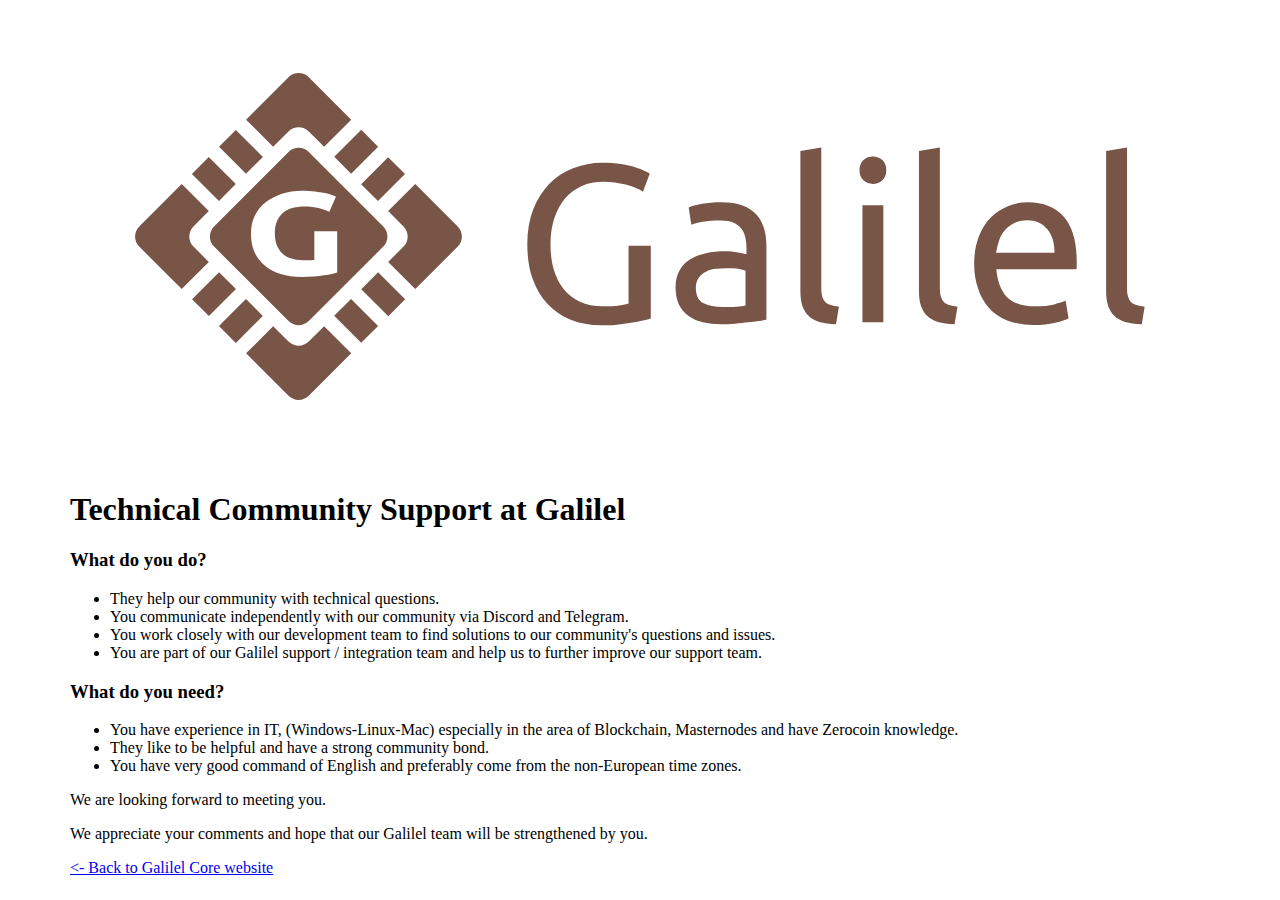
==== hire/1.html @ b07b4a9b "Budget proposals template v4 / Hire template v1" ====
<!DOCTYPE HTML>

<html>
    <head>
        <meta http-equiv="Content-Type" content="text/html; charset=UTF-8" />
        <title>Galilel Core - Hire</title>
        <link rel="stylesheet" type="text/css" href="../css/grid12.css" />
        <link rel="stylesheet" type="text/css" href="../css/style.css" />
        <link href="https://fonts.googleapis.com/css?family=Ubuntu:300,400,700" rel="stylesheet">
    </head>
    <body>
        <div class="container">
            <div class="row">
                <div class="col-xs-12">
                    <div id="propsale_container">
                        <img id="logo" src="../images/Galilel_Logo_Text_RGB_Brown.svg">
                        <div id="propsale_header">
                            <h1>Technical Community Support at Galilel</h1>
                        </div>
                        <div id="propsale_content">
                            <h3>What do you do?</h3>
                            <ul>
                                <li>
                                    They help our community with technical questions.
                                </li>
                                <li>
                                    You communicate independently with our community via Discord and Telegram.
                                </li>
                                <li>
                                    You work closely with our development team to find solutions to our community's questions and issues.
                                </li>
                                <li>
                                    You are part of our Galilel support / integration team and help us to further improve our support team.
                                </li>
                            </ul>                           
                            <h3>What do you need?</h3>
                            <ul>
                                <li>
                                    You have experience in IT, (Windows-Linux-Mac) especially in the area of ​​Blockchain, Masternodes and have Zerocoin knowledge.
                                </li>
                                <li>
                                    They like to be helpful and have a strong community bond.
                                </li>
                                <li>
                                    You have very good command of English and preferably come from the non-European time zones.
                                </li>
                            </ul>
                            <p>
                                We are looking forward to meeting you.
                            </p>
                            <p>
                                We appreciate your comments and hope that our Galilel team will be strengthened by you.
                            </p>
                        </div>
                        <a href="https://galilel.cloud"><- Back to Galilel Core website</a>
                    </div>
                </div>
            </div>
        </div>
    </body>
</html>
---- css/grid12.css ----
@-ms-viewport {
    width: device-width;
  }
  .visible-xs,
  .visible-sm,
  .visible-md,
  .visible-lg {
    display: none !important;
  }
  .visible-xs-block,
  .visible-xs-inline,
  .visible-xs-inline-block,
  .visible-sm-block,
  .visible-sm-inline,
  .visible-sm-inline-block,
  .visible-md-block,
  .visible-md-inline,
  .visible-md-inline-block,
  .visible-lg-block,
  .visible-lg-inline,
  .visible-lg-inline-block {
    display: none !important;
  }
  @media (max-width: 767px) {
    .visible-xs {
      display: block !important;
    }
    table.visible-xs {
      display: table;
    }
    tr.visible-xs {
      display: table-row !important;
    }
    th.visible-xs,
    td.visible-xs {
      display: table-cell !important;
    }
  }
  @media (max-width: 767px) {
    .visible-xs-block {
      display: block !important;
    }
  }
  @media (max-width: 767px) {
    .visible-xs-inline {
      display: inline !important;
    }
  }
  @media (max-width: 767px) {
    .visible-xs-inline-block {
      display: inline-block !important;
    }
  }
  @media (min-width: 768px) and (max-width: 991px) {
    .visible-sm {
      display: block !important;
    }
    table.visible-sm {
      display: table;
    }
    tr.visible-sm {
      display: table-row !important;
    }
    th.visible-sm,
    td.visible-sm {
      display: table-cell !important;
    }
  }
  @media (min-width: 768px) and (max-width: 991px) {
    .visible-sm-block {
      display: block !important;
    }
  }
  @media (min-width: 768px) and (max-width: 991px) {
    .visible-sm-inline {
      display: inline !important;
    }
  }
  @media (min-width: 768px) and (max-width: 991px) {
    .visible-sm-inline-block {
      display: inline-block !important;
    }
  }
  @media (min-width: 992px) and (max-width: 1199px) {
    .visible-md {
      display: block !important;
    }
    table.visible-md {
      display: table;
    }
    tr.visible-md {
      display: table-row !important;
    }
    th.visible-md,
    td.visible-md {
      display: table-cell !important;
    }
  }
  @media (min-width: 992px) and (max-width: 1199px) {
    .visible-md-block {
      display: block !important;
    }
  }
  @media (min-width: 992px) and (max-width: 1199px) {
    .visible-md-inline {
      display: inline !important;
    }
  }
  @media (min-width: 992px) and (max-width: 1199px) {
    .visible-md-inline-block {
      display: inline-block !important;
    }
  }
  @media (min-width: 1200px) {
    .visible-lg {
      display: block !important;
    }
    table.visible-lg {
      display: table;
    }
    tr.visible-lg {
      display: table-row !important;
    }
    th.visible-lg,
    td.visible-lg {
      display: table-cell !important;
    }
  }
  @media (min-width: 1200px) {
    .visible-lg-block {
      display: block !important;
    }
  }
  @media (min-width: 1200px) {
    .visible-lg-inline {
      display: inline !important;
    }
  }
  @media (min-width: 1200px) {
    .visible-lg-inline-block {
      display: inline-block !important;
    }
  }
  @media (max-width: 767px) {
    .hidden-xs {
      display: none !important;
    }
  }
  @media (min-width: 768px) and (max-width: 991px) {
    .hidden-sm {
      display: none !important;
    }
  }
  @media (min-width: 992px) and (max-width: 1199px) {
    .hidden-md {
      display: none !important;
    }
  }
  @media (min-width: 1200px) {
    .hidden-lg {
      display: none !important;
    }
  }
  .visible-print {
    display: none !important;
  }
  @media print {
    .visible-print {
      display: block !important;
    }
    table.visible-print {
      display: table;
    }
    tr.visible-print {
      display: table-row !important;
    }
    th.visible-print,
    td.visible-print {
      display: table-cell !important;
    }
  }
  .visible-print-block {
    display: none !important;
  }
  @media print {
    .visible-print-block {
      display: block !important;
    }
  }
  .visible-print-inline {
    display: none !important;
  }
  @media print {
    .visible-print-inline {
      display: inline !important;
    }
  }
  .visible-print-inline-block {
    display: none !important;
  }
  @media print {
    .visible-print-inline-block {
      display: inline-block !important;
    }
  }
  @media print {
    .hidden-print {
      display: none !important;
    }
  }
  .container {
    margin-right: auto;
    margin-left: auto;
    padding-left: 15px;
    padding-right: 15px;
  }
  @media (min-width: 768px) {
    .container {
      width: 750px;
    }
  }
  @media (min-width: 992px) {
    .container {
      width: 970px;
    }
  }
  @media (min-width: 1200px) {
    .container {
      width: 1170px;
    }
  }
  .container-fluid {
    margin-right: auto;
    margin-left: auto;
    padding-left: 15px;
    padding-right: 15px;
  }
  .row {
    margin-left: -15px;
    margin-right: -15px;
  }
  .col, .col-xs-1, .col-sm-1, .col-md-1, .col-lg-1, .col-xs-2, .col-sm-2, .col-md-2, .col-lg-2, .col-xs-3, .col-sm-3, .col-md-3, .col-lg-3, .col-xs-4, .col-sm-4, .col-md-4, .col-lg-4, .col-xs-5, .col-sm-5, .col-md-5, .col-lg-5, .col-xs-6, .col-sm-6, .col-md-6, .col-lg-6, .col-xs-7, .col-sm-7, .col-md-7, .col-lg-7, .col-xs-8, .col-sm-8, .col-md-8, .col-lg-8, .col-xs-9, .col-sm-9, .col-md-9, .col-lg-9, .col-xs-10, .col-sm-10, .col-md-10, .col-lg-10, .col-xs-11, .col-sm-11, .col-md-11, .col-lg-11, .col-xs-12, .col-sm-12, .col-md-12, .col-lg-12 {
    position: relative;
    min-height: 1px;
    padding-left: 15px;
    padding-right: 15px;
  }
  .col, .col-xs-1, .col-xs-2, .col-xs-3, .col-xs-4, .col-xs-5, .col-xs-6, .col-xs-7, .col-xs-8, .col-xs-9, .col-xs-10, .col-xs-11, .col-xs-12 {
    float: left;
  }
  .col-xs-12 {
    width: 100%;
  }
  .col-xs-11 {
    width: 91.66666667%;
  }
  .col-xs-10 {
    width: 83.33333333%;
  }
  .col-xs-9 {
    width: 75%;
  }
  .col-xs-8 {
    width: 66.66666667%;
  }
  .col-xs-7 {
    width: 58.33333333%;
  }
  .col-xs-6 {
    width: 50%;
  }
  .col-xs-5 {
    width: 41.66666667%;
  }
  .col-xs-4 {
    width: 33.33333333%;
  }
  .col-xs-3 {
    width: 25%;
  }
  .col-xs-2 {
    width: 16.66666667%;
  }
  .col-xs-1 {
    width: 8.33333333%;
  }
  .col-xs-pull-12 {
    right: 100%;
  }
  .col-xs-pull-11 {
    right: 91.66666667%;
  }
  .col-xs-pull-10 {
    right: 83.33333333%;
  }
  .col-xs-pull-9 {
    right: 75%;
  }
  .col-xs-pull-8 {
    right: 66.66666667%;
  }
  .col-xs-pull-7 {
    right: 58.33333333%;
  }
  .col-xs-pull-6 {
    right: 50%;
  }
  .col-xs-pull-5 {
    right: 41.66666667%;
  }
  .col-xs-pull-4 {
    right: 33.33333333%;
  }
  .col-xs-pull-3 {
    right: 25%;
  }
  .col-xs-pull-2 {
    right: 16.66666667%;
  }
  .col-xs-pull-1 {
    right: 8.33333333%;
  }
  .col-xs-pull-0 {
    right: auto;
  }
  .col-xs-push-12 {
    left: 100%;
  }
  .col-xs-push-11 {
    left: 91.66666667%;
  }
  .col-xs-push-10 {
    left: 83.33333333%;
  }
  .col-xs-push-9 {
    left: 75%;
  }
  .col-xs-push-8 {
    left: 66.66666667%;
  }
  .col-xs-push-7 {
    left: 58.33333333%;
  }
  .col-xs-push-6 {
    left: 50%;
  }
  .col-xs-push-5 {
    left: 41.66666667%;
  }
  .col-xs-push-4 {
    left: 33.33333333%;
  }
  .col-xs-push-3 {
    left: 25%;
  }
  .col-xs-push-2 {
    left: 16.66666667%;
  }
  .col-xs-push-1 {
    left: 8.33333333%;
  }
  .col-xs-push-0 {
    left: auto;
  }
  .col-xs-offset-12 {
    margin-left: 100%;
  }
  .col-xs-offset-11 {
    margin-left: 91.66666667%;
  }
  .col-xs-offset-10 {
    margin-left: 83.33333333%;
  }
  .col-xs-offset-9 {
    margin-left: 75%;
  }
  .col-xs-offset-8 {
    margin-left: 66.66666667%;
  }
  .col-xs-offset-7 {
    margin-left: 58.33333333%;
  }
  .col-xs-offset-6 {
    margin-left: 50%;
  }
  .col-xs-offset-5 {
    margin-left: 41.66666667%;
  }
  .col-xs-offset-4 {
    margin-left: 33.33333333%;
  }
  .col-xs-offset-3 {
    margin-left: 25%;
  }
  .col-xs-offset-2 {
    margin-left: 16.66666667%;
  }
  .col-xs-offset-1 {
    margin-left: 8.33333333%;
  }
  .col-xs-offset-0 {
    margin-left: 0%;
  }
  @media (min-width: 768px) {
    .col, .col-sm-1, .col-sm-2, .col-sm-3, .col-sm-4, .col-sm-5, .col-sm-6, .col-sm-7, .col-sm-8, .col-sm-9, .col-sm-10, .col-sm-11, .col-sm-12 {
      float: left;
    }
    .col-sm-12 {
      width: 100%;
    }
    .col-sm-11 {
      width: 91.66666667%;
    }
    .col-sm-10 {
      width: 83.33333333%;
    }
    .col-sm-9 {
      width: 75%;
    }
    .col-sm-8 {
      width: 66.66666667%;
    }
    .col-sm-7 {
      width: 58.33333333%;
    }
    .col-sm-6 {
      width: 50%;
    }
    .col-sm-5 {
      width: 41.66666667%;
    }
    .col-sm-4 {
      width: 33.33333333%;
    }
    .col-sm-3 {
      width: 25%;
    }
    .col-sm-2 {
      width: 16.66666667%;
    }
    .col-sm-1 {
      width: 8.33333333%;
    }
    .col-sm-pull-12 {
      right: 100%;
    }
    .col-sm-pull-11 {
      right: 91.66666667%;
    }
    .col-sm-pull-10 {
      right: 83.33333333%;
    }
    .col-sm-pull-9 {
      right: 75%;
    }
    .col-sm-pull-8 {
      right: 66.66666667%;
    }
    .col-sm-pull-7 {
      right: 58.33333333%;
    }
    .col-sm-pull-6 {
      right: 50%;
    }
    .col-sm-pull-5 {
      right: 41.66666667%;
    }
    .col-sm-pull-4 {
      right: 33.33333333%;
    }
    .col-sm-pull-3 {
      right: 25%;
    }
    .col-sm-pull-2 {
      right: 16.66666667%;
    }
    .col-sm-pull-1 {
      right: 8.33333333%;
    }
    .col-sm-pull-0 {
      right: auto;
    }
    .col-sm-push-12 {
      left: 100%;
    }
    .col-sm-push-11 {
      left: 91.66666667%;
    }
    .col-sm-push-10 {
      left: 83.33333333%;
    }
    .col-sm-push-9 {
      left: 75%;
    }
    .col-sm-push-8 {
      left: 66.66666667%;
    }
    .col-sm-push-7 {
      left: 58.33333333%;
    }
    .col-sm-push-6 {
      left: 50%;
    }
    .col-sm-push-5 {
      left: 41.66666667%;
    }
    .col-sm-push-4 {
      left: 33.33333333%;
    }
    .col-sm-push-3 {
      left: 25%;
    }
    .col-sm-push-2 {
      left: 16.66666667%;
    }
    .col-sm-push-1 {
      left: 8.33333333%;
    }
    .col-sm-push-0 {
      left: auto;
    }
    .col-sm-offset-12 {
      margin-left: 100%;
    }
    .col-sm-offset-11 {
      margin-left: 91.66666667%;
    }
    .col-sm-offset-10 {
      margin-left: 83.33333333%;
    }
    .col-sm-offset-9 {
      margin-left: 75%;
    }
    .col-sm-offset-8 {
      margin-left: 66.66666667%;
    }
    .col-sm-offset-7 {
      margin-left: 58.33333333%;
    }
    .col-sm-offset-6 {
      margin-left: 50%;
    }
    .col-sm-offset-5 {
      margin-left: 41.66666667%;
    }
    .col-sm-offset-4 {
      margin-left: 33.33333333%;
    }
    .col-sm-offset-3 {
      margin-left: 25%;
    }
    .col-sm-offset-2 {
      margin-left: 16.66666667%;
    }
    .col-sm-offset-1 {
      margin-left: 8.33333333%;
    }
    .col-sm-offset-0 {
      margin-left: 0%;
    }
  }
  @media (min-width: 992px) {
    .col, .col-md-1, .col-md-2, .col-md-3, .col-md-4, .col-md-5, .col-md-6, .col-md-7, .col-md-8, .col-md-9, .col-md-10, .col-md-11, .col-md-12 {
      float: left;
    }
    .col-md-12 {
      width: 100%;
    }
    .col-md-11 {
      width: 91.66666667%;
    }
    .col-md-10 {
      width: 83.33333333%;
    }
    .col-md-9 {
      width: 75%;
    }
    .col-md-8 {
      width: 66.66666667%;
    }
    .col-md-7 {
      width: 58.33333333%;
    }
    .col-md-6 {
      width: 50%;
    }
    .col-md-5 {
      width: 41.66666667%;
    }
    .col-md-4 {
      width: 33.33333333%;
    }
    .col-md-3 {
      width: 25%;
    }
    .col-md-2 {
      width: 16.66666667%;
    }
    .col-md-1 {
      width: 8.33333333%;
    }
    .col-md-pull-12 {
      right: 100%;
    }
    .col-md-pull-11 {
      right: 91.66666667%;
    }
    .col-md-pull-10 {
      right: 83.33333333%;
    }
    .col-md-pull-9 {
      right: 75%;
    }
    .col-md-pull-8 {
      right: 66.66666667%;
    }
    .col-md-pull-7 {
      right: 58.33333333%;
    }
    .col-md-pull-6 {
      right: 50%;
    }
    .col-md-pull-5 {
      right: 41.66666667%;
    }
    .col-md-pull-4 {
      right: 33.33333333%;
    }
    .col-md-pull-3 {
      right: 25%;
    }
    .col-md-pull-2 {
      right: 16.66666667%;
    }
    .col-md-pull-1 {
      right: 8.33333333%;
    }
    .col-md-pull-0 {
      right: auto;
    }
    .col-md-push-12 {
      left: 100%;
    }
    .col-md-push-11 {
      left: 91.66666667%;
    }
    .col-md-push-10 {
      left: 83.33333333%;
    }
    .col-md-push-9 {
      left: 75%;
    }
    .col-md-push-8 {
      left: 66.66666667%;
    }
    .col-md-push-7 {
      left: 58.33333333%;
    }
    .col-md-push-6 {
      left: 50%;
    }
    .col-md-push-5 {
      left: 41.66666667%;
    }
    .col-md-push-4 {
      left: 33.33333333%;
    }
    .col-md-push-3 {
      left: 25%;
    }
    .col-md-push-2 {
      left: 16.66666667%;
    }
    .col-md-push-1 {
      left: 8.33333333%;
    }
    .col-md-push-0 {
      left: auto;
    }
    .col-md-offset-12 {
      margin-left: 100%;
    }
    .col-md-offset-11 {
      margin-left: 91.66666667%;
    }
    .col-md-offset-10 {
      margin-left: 83.33333333%;
    }
    .col-md-offset-9 {
      margin-left: 75%;
    }
    .col-md-offset-8 {
      margin-left: 66.66666667%;
    }
    .col-md-offset-7 {
      margin-left: 58.33333333%;
    }
    .col-md-offset-6 {
      margin-left: 50%;
    }
    .col-md-offset-5 {
      margin-left: 41.66666667%;
    }
    .col-md-offset-4 {
      margin-left: 33.33333333%;
    }
    .col-md-offset-3 {
      margin-left: 25%;
    }
    .col-md-offset-2 {
      margin-left: 16.66666667%;
    }
    .col-md-offset-1 {
      margin-left: 8.33333333%;
    }
    .col-md-offset-0 {
      margin-left: 0%;
    }
  }
  @media (min-width: 1200px) {
    .col, .col-lg-1, .col-lg-2, .col-lg-3, .col-lg-4, .col-lg-5, .col-lg-6, .col-lg-7, .col-lg-8, .col-lg-9, .col-lg-10, .col-lg-11, .col-lg-12 {
      float: left;
    }
    .col-lg-12 {
      width: 100%;
    }
    .col-lg-11 {
      width: 91.66666667%;
    }
    .col-lg-10 {
      width: 83.33333333%;
    }
    .col-lg-9 {
      width: 75%;
    }
    .col-lg-8 {
      width: 66.66666667%;
    }
    .col-lg-7 {
      width: 58.33333333%;
    }
    .col-lg-6 {
      width: 50%;
    }
    .col-lg-5 {
      width: 41.66666667%;
    }
    .col-lg-4 {
      width: 33.33333333%;
    }
    .col-lg-3 {
      width: 25%;
    }
    .col-lg-2 {
      width: 16.66666667%;
    }
    .col-lg-1 {
      width: 8.33333333%;
    }
    .col-lg-pull-12 {
      right: 100%;
    }
    .col-lg-pull-11 {
      right: 91.66666667%;
    }
    .col-lg-pull-10 {
      right: 83.33333333%;
    }
    .col-lg-pull-9 {
      right: 75%;
    }
    .col-lg-pull-8 {
      right: 66.66666667%;
    }
    .col-lg-pull-7 {
      right: 58.33333333%;
    }
    .col-lg-pull-6 {
      right: 50%;
    }
    .col-lg-pull-5 {
      right: 41.66666667%;
    }
    .col-lg-pull-4 {
      right: 33.33333333%;
    }
    .col-lg-pull-3 {
      right: 25%;
    }
    .col-lg-pull-2 {
      right: 16.66666667%;
    }
    .col-lg-pull-1 {
      right: 8.33333333%;
    }
    .col-lg-pull-0 {
      right: auto;
    }
    .col-lg-push-12 {
      left: 100%;
    }
    .col-lg-push-11 {
      left: 91.66666667%;
    }
    .col-lg-push-10 {
      left: 83.33333333%;
    }
    .col-lg-push-9 {
      left: 75%;
    }
    .col-lg-push-8 {
      left: 66.66666667%;
    }
    .col-lg-push-7 {
      left: 58.33333333%;
    }
    .col-lg-push-6 {
      left: 50%;
    }
    .col-lg-push-5 {
      left: 41.66666667%;
    }
    .col-lg-push-4 {
      left: 33.33333333%;
    }
    .col-lg-push-3 {
      left: 25%;
    }
    .col-lg-push-2 {
      left: 16.66666667%;
    }
    .col-lg-push-1 {
      left: 8.33333333%;
    }
    .col-lg-push-0 {
      left: auto;
    }
    .col-lg-offset-12 {
      margin-left: 100%;
    }
    .col-lg-offset-11 {
      margin-left: 91.66666667%;
    }
    .col-lg-offset-10 {
      margin-left: 83.33333333%;
    }
    .col-lg-offset-9 {
      margin-left: 75%;
    }
    .col-lg-offset-8 {
      margin-left: 66.66666667%;
    }
    .col-lg-offset-7 {
      margin-left: 58.33333333%;
    }
    .col-lg-offset-6 {
      margin-left: 50%;
    }
    .col-lg-offset-5 {
      margin-left: 41.66666667%;
    }
    .col-lg-offset-4 {
      margin-left: 33.33333333%;
    }
    .col-lg-offset-3 {
      margin-left: 25%;
    }
    .col-lg-offset-2 {
      margin-left: 16.66666667%;
    }
    .col-lg-offset-1 {
      margin-left: 8.33333333%;
    }
    .col-lg-offset-0 {
      margin-left: 0%;
    }
  }
  .clearfix,
  .clearfix:before,
  .clearfix:after,
  .container:before,
  .container:after,
  .container-fluid:before,
  .container-fluid:after,
  .row:before,
  .row:after {
    content: " ";
    display: table;
  }
  .clearfix:after,
  .container:after,
  .container-fluid:after,
  .row:after {
    clear: both;
  }
  .center-block {
    display: block;
    margin-left: auto;
    margin-right: auto;
  }
  .pull-right {
    float: right !important;
  }
  .pull-left {
    float: left !important;
  }
  *,
  *:before,
  *:after {
    -webkit-box-sizing: border-box;
    -moz-box-sizing: border-box;
    box-sizing: border-box;
  }
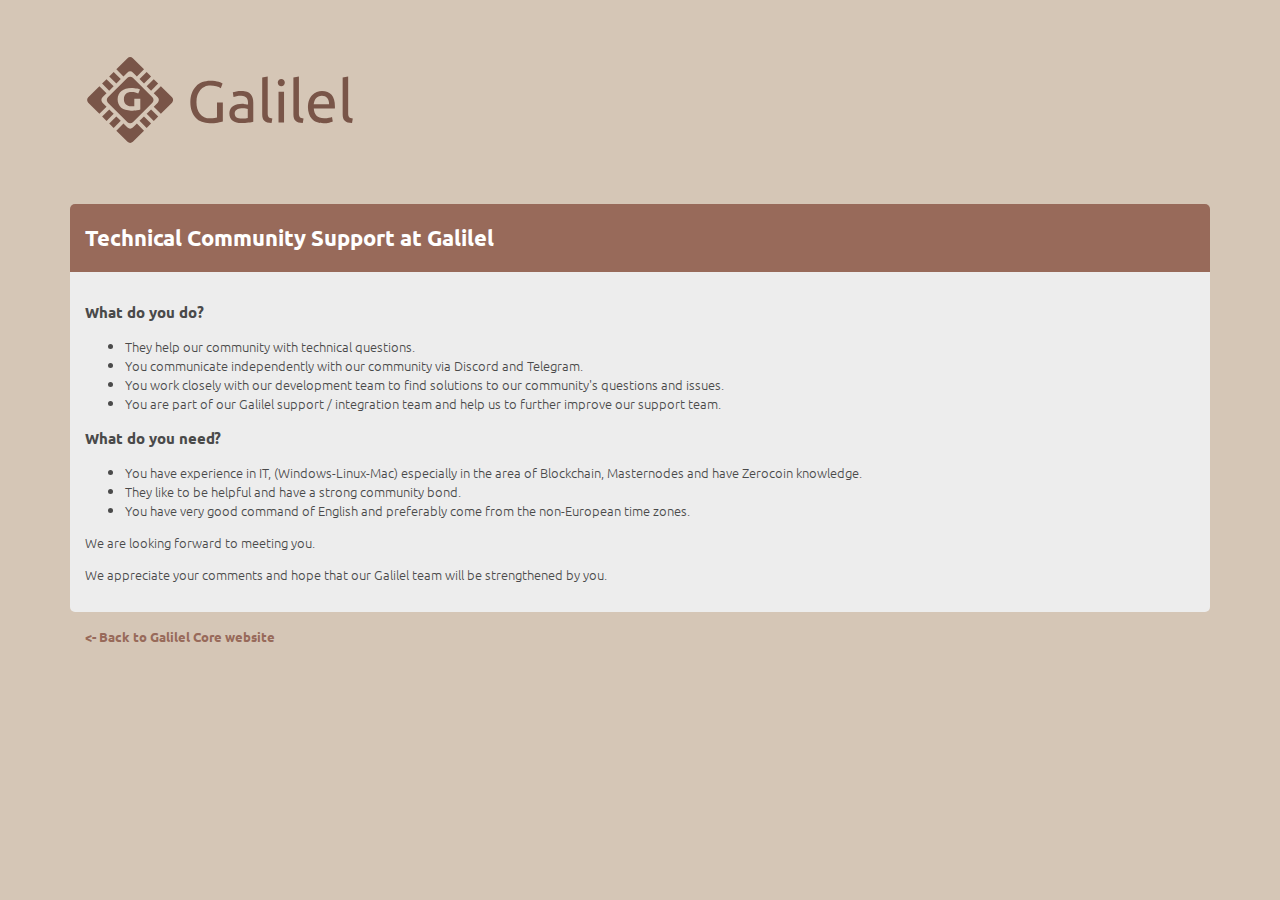
==== commit 4c532641: "Budget proposals template v5 / Hire template v2" ====
--- a/hire/1.html
+++ b/hire/1.html
@@ -5,7 +5,7 @@
         <meta http-equiv="Content-Type" content="text/html; charset=UTF-8" />
         <title>Galilel Core - Hire</title>
         <link rel="stylesheet" type="text/css" href="../css/grid12.css" />
-        <link rel="stylesheet" type="text/css" href="../css/style.css" />
+        <link rel="stylesheet" type="text/css" href="../css/sub_style.css" />
         <link href="https://fonts.googleapis.com/css?family=Ubuntu:300,400,700" rel="stylesheet">
     </head>
     <body>
--- a/css/sub_style.css
+++ b/css/sub_style.css
@@ -0,0 +1,67 @@
+html, body{
+    color: #4a4a4a;
+    font-weight: lighter;
+    font-family: 'Ubuntu', sans-serif;
+    font-weight: 300;
+    margin: 0;
+    padding: 0;
+    background-color: #d5c6b6;
+    font-size: 13px;
+}
+
+h1{
+    font-size: 22px;
+}
+
+h2{
+    font-size: 18px;
+}
+
+h3{
+    font-size: 15px;
+}
+
+#propsale_container{
+    padding-top: 40px;
+}
+
+#propsale_container #logo{
+    width: 300px;
+    max-width: 300px;
+}
+
+#propsale_header{
+    background-color: #986a5a;
+    font-weight: 400;
+    color:white;
+    padding-top: 5px;
+    padding-bottom: 5px;
+    padding-left: 15px;
+    padding-right: 15px;
+    -webkit-border-top-left-radius: 5px;
+    -webkit-border-top-right-radius: 5px;
+    -moz-border-radius-topleft: 5px;
+    -moz-border-radius-topright: 5px;
+    border-top-left-radius: 5px;
+    border-top-right-radius: 5px;
+    margin-top: 40px;
+}
+
+#propsale_content{
+    padding: 15px;
+    background-color: #ededed;
+    -webkit-border-bottom-right-radius: 5px;
+    -webkit-border-bottom-left-radius: 5px;
+    -moz-border-radius-bottomright: 5px;
+    -moz-border-radius-bottomleft: 5px;
+    border-bottom-right-radius: 5px;
+    border-bottom-left-radius: 5px;
+    margin-bottom: 15px;
+}
+
+#propsale_container a{
+    color: #986a5a;
+    text-decoration:none;
+    font-weight:bold;
+    padding-left: 15px;
+}